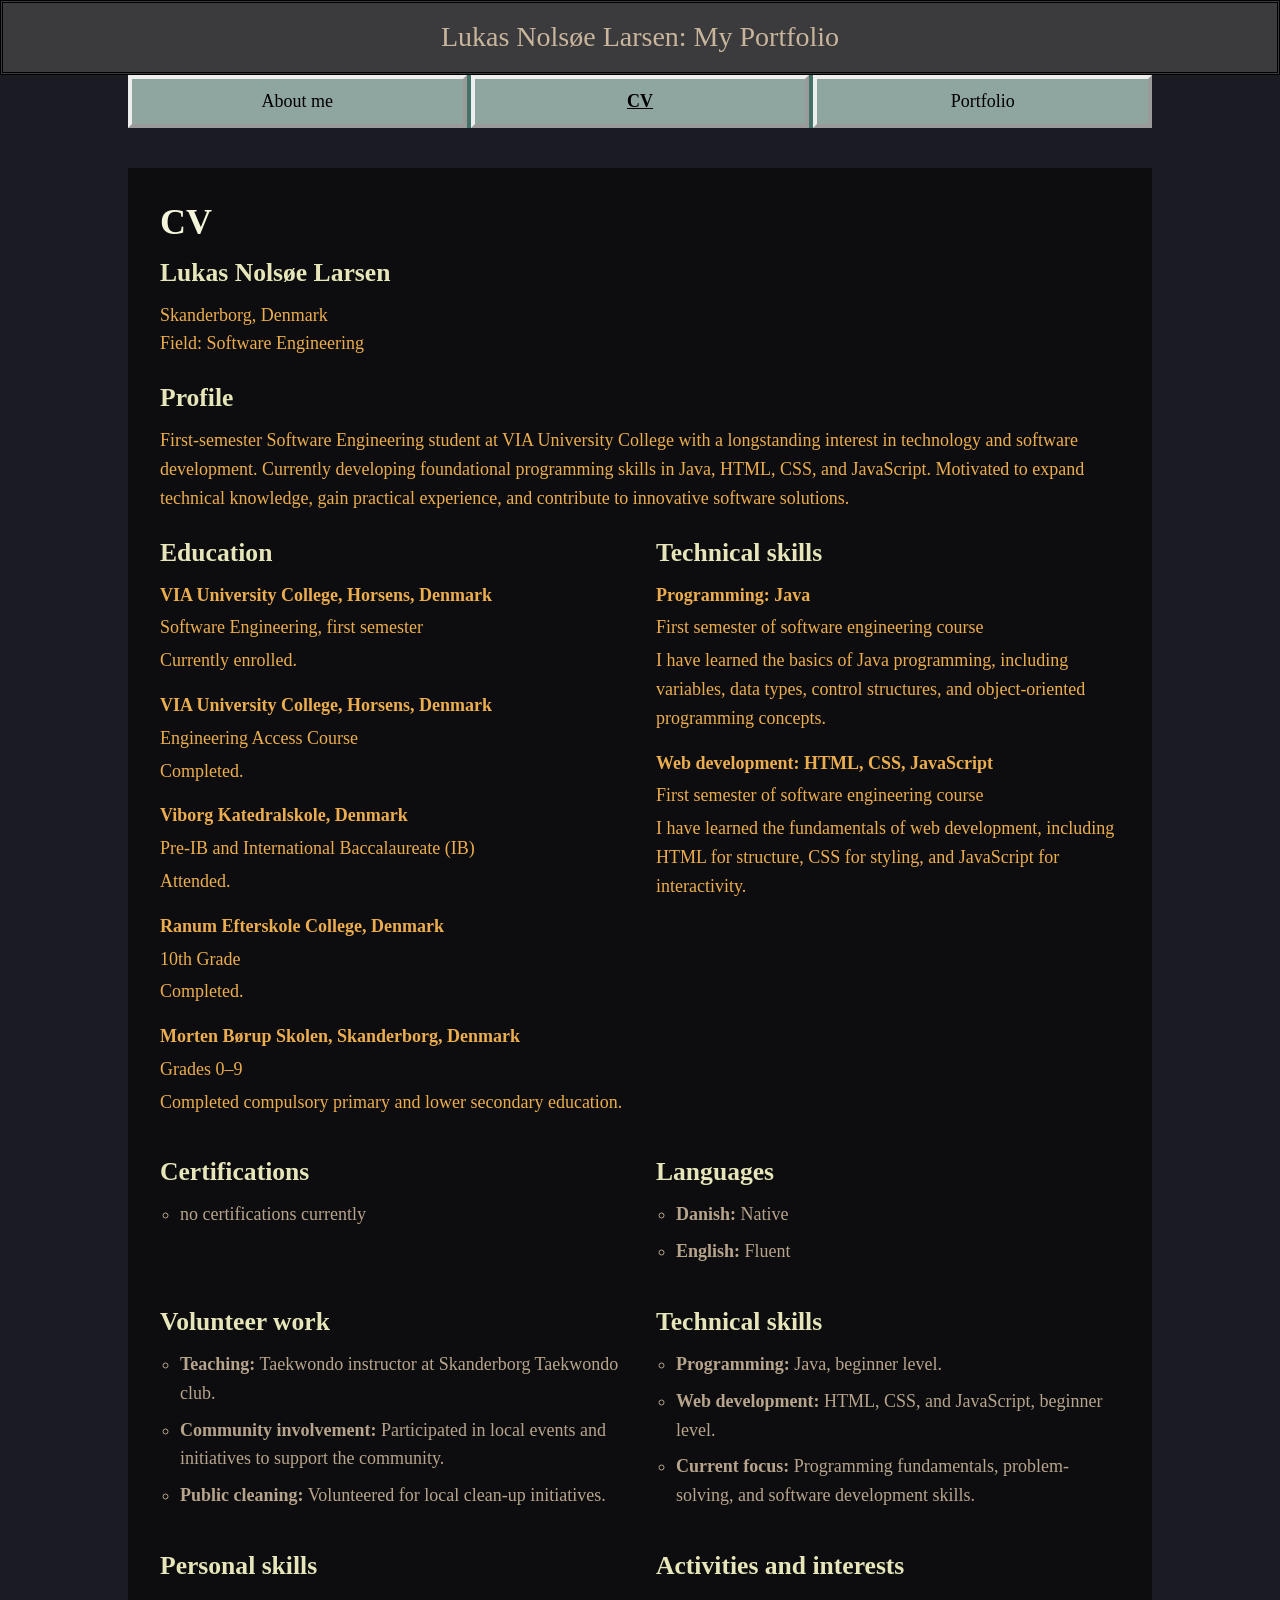
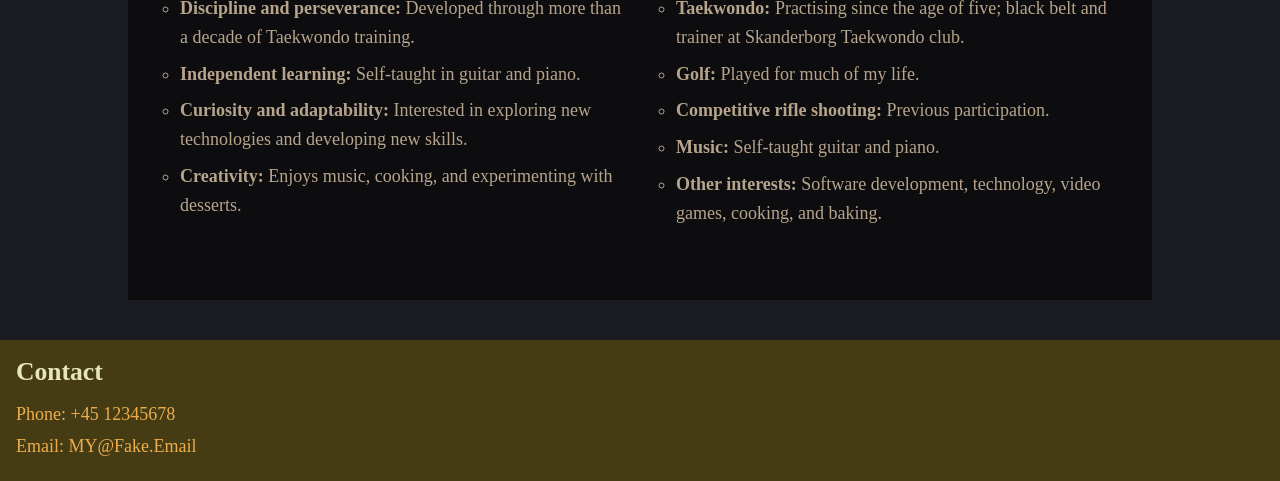
==== CV.html @ 4d1a1d25 "Add files via upload" ====
<!DOCTYPE html>
<html lang="en">
<head>
  <meta charset="UTF-8">
  <meta name="viewport" content="width=device-width, initial-scale=1.0">
  <title>CV | Lukas Nolsøe Larsen</title>
  <link rel="stylesheet" href="style.css">
</head>
<body>
  <header class="site-header">
    <p class="site-title">Lukas Nolsøe Larsen: My Portfolio</p>
  </header>
  <nav class="main-nav" aria-label="Main navigation">
    <ul>
      <li><a href="index.html">About me</a></li>
      <li><a href="cv.html" aria-current="page">CV</a></li>
      <li><a href="portfolio.html">Portfolio</a></li>
    </ul>
  </nav>
  <main class="page-content">
    <h1>CV</h1>
    <section class="cv-section">
      <h2>Lukas Nolsøe Larsen</h2>
      <p>Skanderborg, Denmark<br>Field: Software Engineering</p>
    </section>

    <section class="cv-section">
      <h2>Profile</h2>
      <p>First-semester Software Engineering student at VIA University College with a longstanding interest in technology and software development. Currently developing foundational programming skills in Java, HTML, CSS, and JavaScript. Motivated to expand technical knowledge, gain practical experience, and contribute to innovative software solutions.</p>
    </section>

    <div class="cv-grid">
      <section class="cv-section">
        <h2>Education</h2>
        <div class="cv-entry">
          <p class="entry-title">VIA University College, Horsens, Denmark</p>
          <p>Software Engineering, first semester</p>
          <p>Currently enrolled.</p>
        </div>
        <div class="cv-entry">
          <p class="entry-title">VIA University College, Horsens, Denmark</p>
          <p>Engineering Access Course</p>
          <p>Completed.</p>
        </div>
        <div class="cv-entry">
          <p class="entry-title">Viborg Katedralskole, Denmark</p>
          <p>Pre-IB and International Baccalaureate (IB)</p>
          <p>Attended.</p>
        </div>
        <div class="cv-entry">
          <p class="entry-title">Ranum Efterskole College, Denmark</p>
          <p>10th Grade</p>
          <p>Completed.</p>
        </div>
        <div class="cv-entry">
          <p class="entry-title">Morten Børup Skolen, Skanderborg, Denmark</p>
          <p>Grades 0–9</p>
          <p>Completed compulsory primary and lower secondary education.</p>
        </div>
      </section>

      <section class="cv-section">
        <h2>Technical skills</h2>
        <div class="cv-entry">
          <p class="entry-title">Programming: Java</p>
          <p>First semester of software engineering course</p>
          <p>I have learned the basics of Java programming, including variables, data types, control structures, and object-oriented programming concepts.</p>
        </div>
        <div class="cv-entry">
          <p class="entry-title">Web development: HTML, CSS, JavaScript</p>
          <p>First semester of software engineering course</p>
          <p>I have learned the fundamentals of web development, including HTML for structure, CSS for styling, and JavaScript for interactivity.</p>
        </div>
      </section>

      <section class="cv-section">
        <h2>Certifications</h2>
        <ul class="cv-list">
          <li>no certifications currently</li>
        </ul>
      </section>

      <section class="cv-section">
        <h2>Languages</h2>
        <ul class="cv-list">
          <li><strong>Danish:</strong> Native</li>
          <li><strong>English:</strong> Fluent</li>
        </ul>
      </section>

      <section class="cv-section">
        <h2>Volunteer work</h2>
        <ul class="cv-list">
          <li><strong>Teaching:</strong> Taekwondo instructor at Skanderborg Taekwondo club.</li>
          <li><strong>Community involvement:</strong> Participated in local events and initiatives to support the community.</li>
          <li><strong>Public cleaning:</strong> Volunteered for local clean-up initiatives.</li>
        </ul>
      </section>

      <section class="cv-section">
        <h2>Technical skills</h2>
        <ul class="cv-list">
          <li><strong>Programming:</strong> Java, beginner level.</li>
          <li><strong>Web development:</strong> HTML, CSS, and JavaScript, beginner level.</li>
          <li><strong>Current focus:</strong> Programming fundamentals, problem-solving, and software development skills.</li>
        </ul>
      </section>

      <section class="cv-section">
        <h2>Personal skills</h2>
        <ul class="cv-list">
          <li><strong>Discipline and perseverance:</strong> Developed through more than a decade of Taekwondo training.</li>
          <li><strong>Independent learning:</strong> Self-taught in guitar and piano.</li>
          <li><strong>Curiosity and adaptability:</strong> Interested in exploring new technologies and developing new skills.</li>
          <li><strong>Creativity:</strong> Enjoys music, cooking, and experimenting with desserts.</li>
        </ul>
      </section>

      <section class="cv-section">
        <h2>Activities and interests</h2>
        <ul class="cv-list">
          <li><strong>Taekwondo:</strong> Practising since the age of five; black belt and trainer at Skanderborg Taekwondo club.</li>
          <li><strong>Golf:</strong> Played for much of my life.</li>
          <li><strong>Competitive rifle shooting:</strong> Previous participation.</li>
          <li><strong>Music:</strong> Self-taught guitar and piano.</li>
          <li><strong>Other interests:</strong> Software development, technology, video games, cooking, and baking.</li>
        </ul>
      </section>
    </div>
  </main>
  <footer class="site-footer" id="contact">
    <h2>Contact</h2>
    <p>Phone: +45 12345678</p>
    <p>Email: MY@Fake.Email</p>
  </footer>
</body>
</html>
---- style.css ----
/* ===== Variabler ===== */
:root {
  --bg-panel: rgba(10, 10, 10, 0.8);
  --text: rgb(236, 173, 78);
  --text-soft: rgb(183, 164, 140);
  --heading: beige;
  --heading-soft: rgb(230, 230, 186);
  --link: rgb(57, 124, 165);
  --header-bg: #474747b7;
  --header-text: rgb(201, 181, 156);
  --nav-bg: rgba(127, 255, 212, 0.384);
  --nav-item: rgba(211, 211, 211, 0.537);
  --nav-item-hover: rgb(173, 169, 169);
  --footer-bg: rgb(70, 60, 20);
}

/* ===== Base (mobil først) ===== */
* { box-sizing: border-box; }

html { font-size: 100%; }

body {
  margin: 0;
  font-family: Georgia, "Times New Roman", serif;
  font-size: 1rem;
  line-height: 1.6;
  color: var(--text);
  background-image: url("gif/windowWFireflies.gif");
  background-repeat: no-repeat;
  background-attachment: fixed;
  background-size: cover;
  background-color: #1b1b24;
  image-rendering: pixelated;
}

img { max-width: 100%; height: auto; display: block; }

p { margin: 0 0 1rem; }

h1, h2, h3 { color: var(--heading); line-height: 1.25; margin: 0 0 0.75rem; }
h1 { font-size: 1.75rem; }
h2 { font-size: 1.4rem; color: var(--heading-soft); }
h3 { font-size: 1.1rem; color: var(--heading-soft); }

main a:link, main a:visited { color: var(--link); }
main a:hover, main a:focus { color: var(--heading); }

/* ===== Header ===== */
.site-header {
  background-color: var(--header-bg);
  text-align: center;
  border: 3px double black;
  padding: 0.75rem;
  color: var(--header-text);
  font-size: 1.25rem;
}

.site-title { margin: 0; }

/* ===== Navigation (flexbox) ===== */
.main-nav {
  background-color: var(--nav-bg);
  position: sticky;
  top: 1px;
  z-index: 10;
}

.main-nav ul {
  list-style: none;
  margin: 0;
  padding: 0;
  display: flex;
  flex-wrap: wrap;
  gap: 0.25rem;
}

.main-nav li {
  flex: 1 1 8rem;
  border: 4px outset;
  background-color: var(--nav-item);
  text-align: center;
}

.main-nav li:hover { background-color: var(--nav-item-hover); }

.main-nav a {
  display: block;
  padding: 0.5rem;
  color: black;
  text-decoration: none;
}

.main-nav a:link, .main-nav a:visited { color: black; }

.main-nav a[aria-current="page"] { font-weight: bold; text-decoration: underline; }

/* ===== Hovedindhold ===== */
.page-content {
  margin: 1.5rem 0.75rem;
  padding: 1rem;
  background-color: var(--bg-panel);
  animation: fade-bg linear both;
  animation-timeline: view();
  animation-range: entry 0% cover 50%;
}

@keyframes fade-bg {
  from { background: rgba(10, 10, 10, 0.2); }
  to   { background: rgba(10, 10, 10, 0.8); }
}

@media (prefers-reduced-motion: reduce) {
  .page-content { animation: none; }
}

/* ===== About Me (grid) ===== */
.about {
  display: flow-root; /* holder floatet inde i boksen */
}

.portrait {
  width: 100%;
  max-width: 18rem;
  margin: 0 auto;
}

/* ===== CV ===== */
.cv-section { margin-bottom: 1.5rem; }

.cv-entry { margin-bottom: 1rem; }
.cv-entry p { margin-bottom: 0.25rem; }
.cv-entry .entry-title { font-weight: bold; }

.cv-list {
  list-style: circle;
  margin: 0 0 1rem 1.25rem;
  padding: 0;
  color: var(--text-soft);
}

.cv-list li { margin-bottom: 0.5rem; }

.placeholder-note { font-style: italic; color: var(--text-soft); }

/* ===== Portfolio (grid) ===== */
.projects {
  display: grid;
  grid-template-columns: 1fr;
  gap: 1.25rem;
}

.project {
  display: flex;
  flex-direction: column;
  gap: 0.5rem;
  padding: 0.75rem;
  background-color: rgba(70, 60, 20, 0.35);
  border: 1px solid var(--text-soft);
}

.project img { width: 100%; aspect-ratio: 3 / 2; object-fit: cover; }
.project p { margin: 0; }
.project a { margin-top: auto; }

/* ===== Footer ===== */
.site-footer {
  background-color: var(--footer-bg);
  padding: 1rem;
  color: var(--text);
}

.site-footer p { margin: 0 0 0.25rem; }

/* ===== Tablet (min-width: 768px) ===== */
@media (min-width: 768px) {
  body { font-size: 1.0625rem; }
  h1 { font-size: 2.25rem; }
  h2 { font-size: 1.6rem; }
  .site-header { font-size: 1.75rem; }

  .main-nav { margin-inline: 5%; }
  .page-content { margin: 2rem 5%; padding: 1.5rem; }

  .portrait {
    float: left;
    width: 14rem;
    max-width: 40%;
    margin: 0 1.5rem 1rem 0;
  }

  .projects { grid-template-columns: repeat(2, 1fr); }
}

/* ===== Desktop (min-width: 1024px) ===== */
@media (min-width: 1024px) {
  body { font-size: 1.125rem; }
  .main-nav { margin-inline: 10%; }
  .page-content { margin: 2.5rem 10%; padding: 2rem; }

  .portrait { width: 18rem; margin-right: 2rem; }

  .cv-grid { display: grid; grid-template-columns: repeat(2, 1fr); gap: 0 2rem; }
  .projects { grid-template-columns: repeat(3, 1fr); }
}
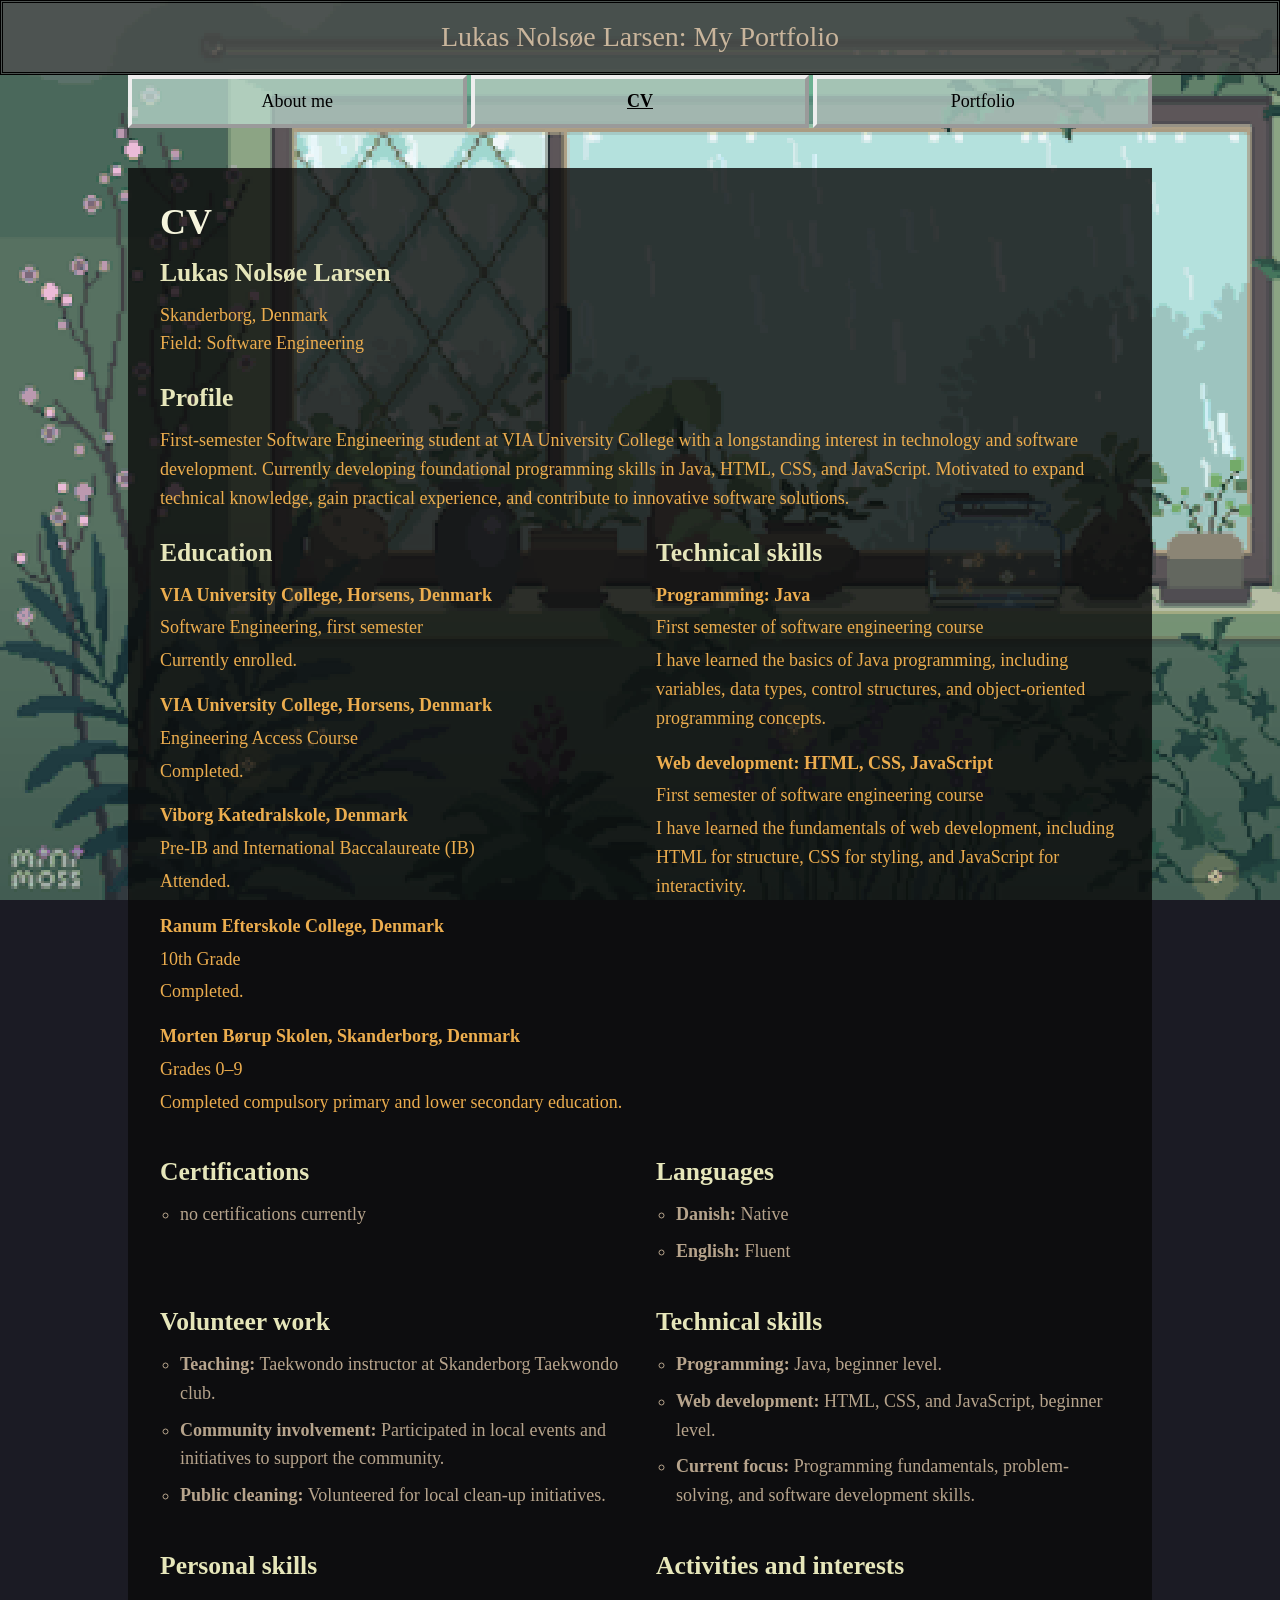
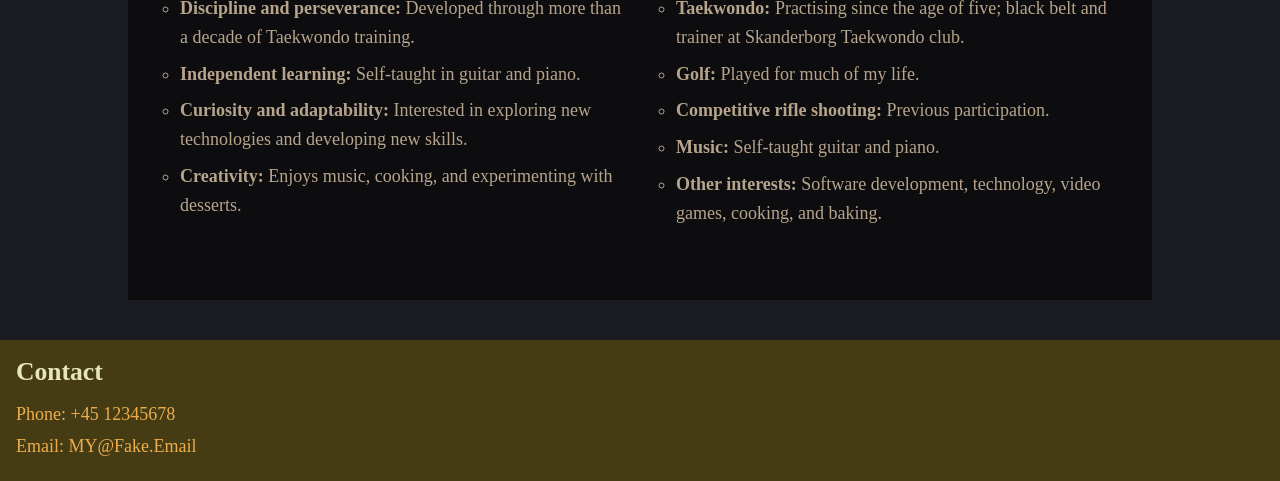
==== commit 0cf1d7e7: "Add files via upload" ====
--- a/CV.html
+++ b/CV.html
@@ -13,8 +13,8 @@
   <nav class="main-nav" aria-label="Main navigation">
     <ul>
       <li><a href="index.html">About me</a></li>
-      <li><a href="cv.html" aria-current="page">CV</a></li>
-      <li><a href="portfolio.html">Portfolio</a></li>
+      <li><a href="CV.html" aria-current="page">CV</a></li>
+      <li><a href="Portfolio.html">Portfolio</a></li>
     </ul>
   </nav>
   <main class="page-content">
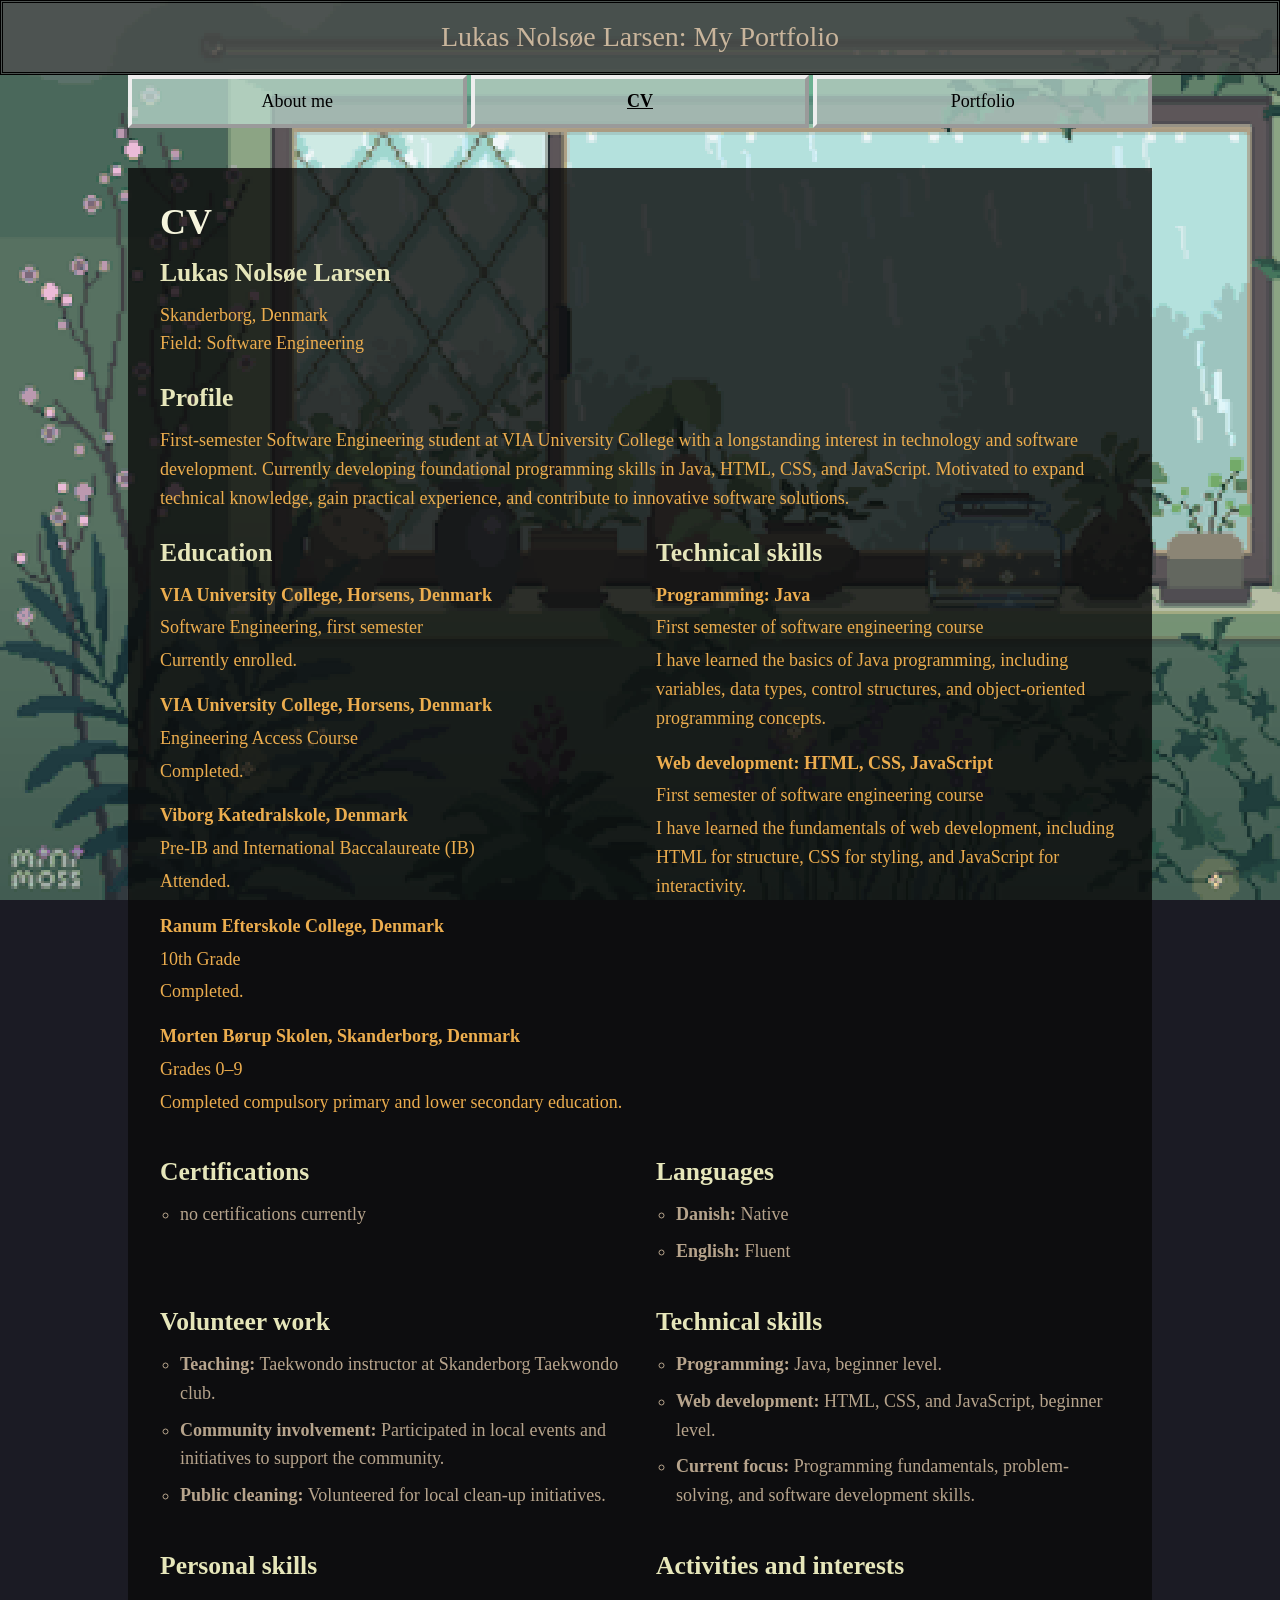
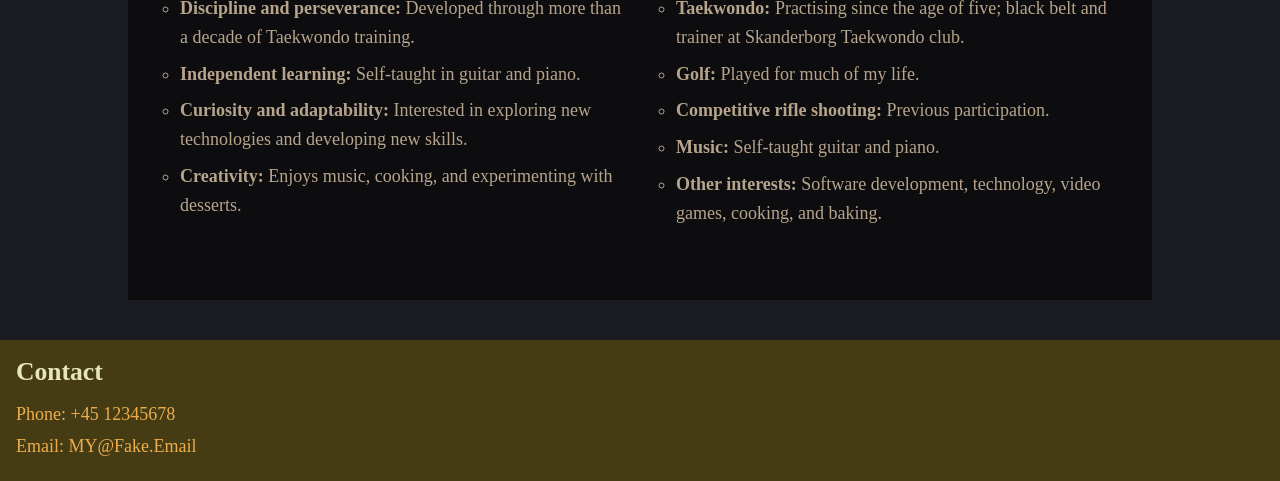
==== commit 99a7891c: "Add files via upload" ====
--- a/CV.html
+++ b/CV.html
@@ -2,6 +2,7 @@
 <html lang="en">
 <head>
   <meta charset="UTF-8">
+  <meta name="CV page" content="A brief overview of my skills and experience">
   <meta name="viewport" content="width=device-width, initial-scale=1.0">
   <title>CV | Lukas Nolsøe Larsen</title>
   <link rel="stylesheet" href="style.css">
--- a/style.css
+++ b/style.css
@@ -164,6 +164,8 @@
 
 /* ===== Footer ===== */
 .site-footer {
+  margin-top: auto;
+  margin-bottom: 0;
   background-color: var(--footer-bg);
   padding: 1rem;
   color: var(--text);
